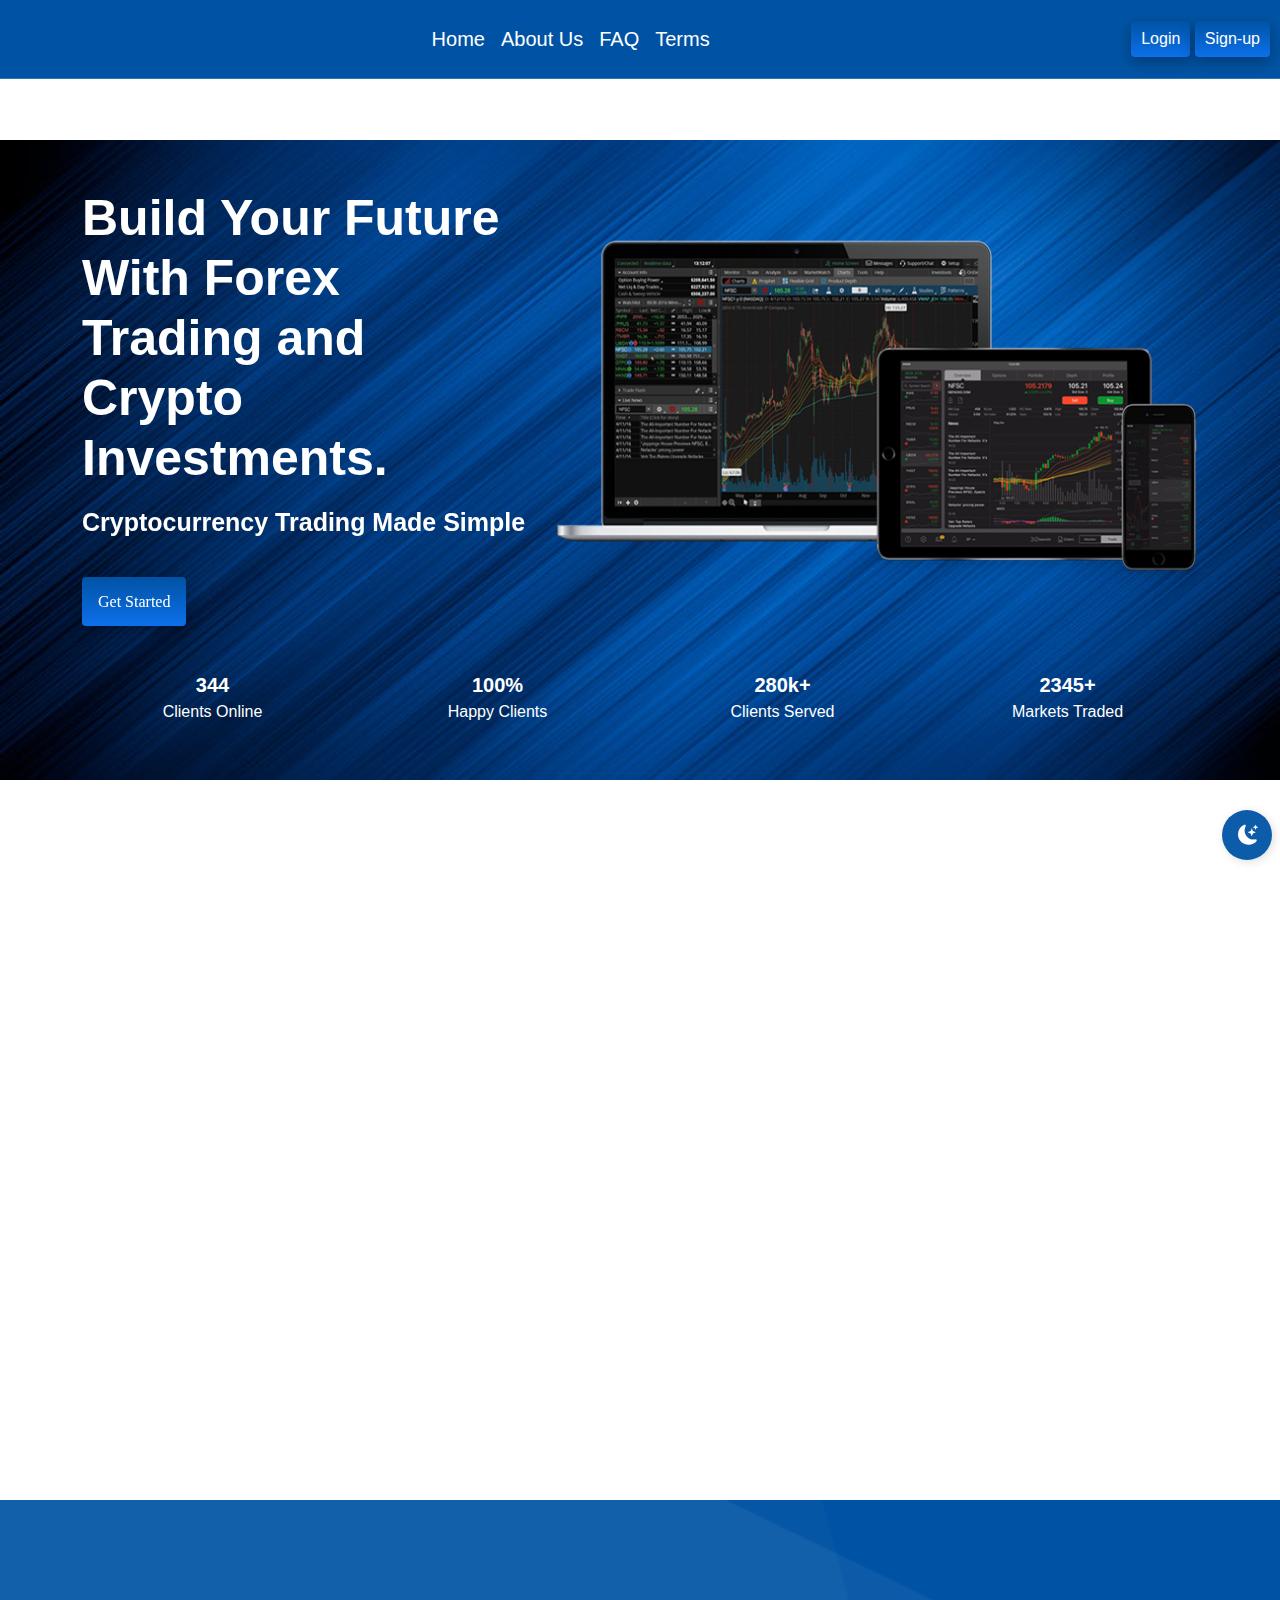
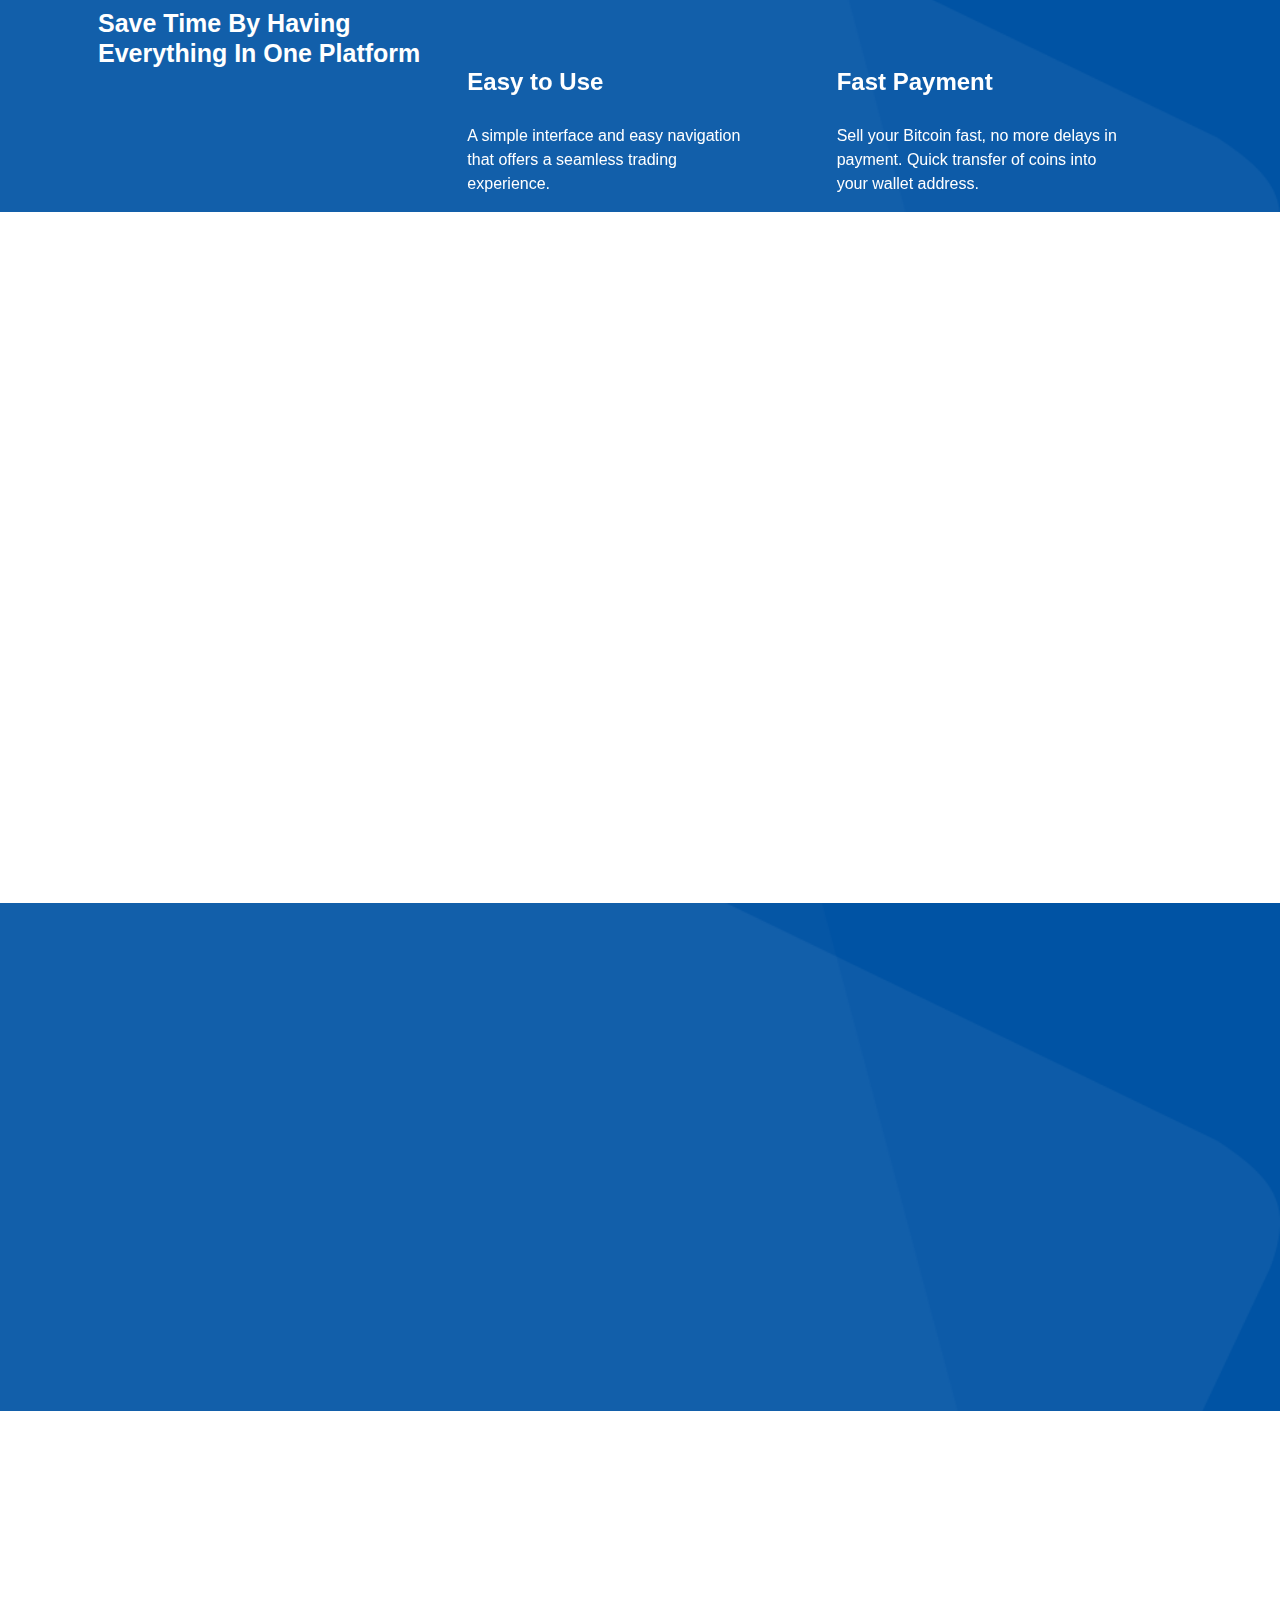
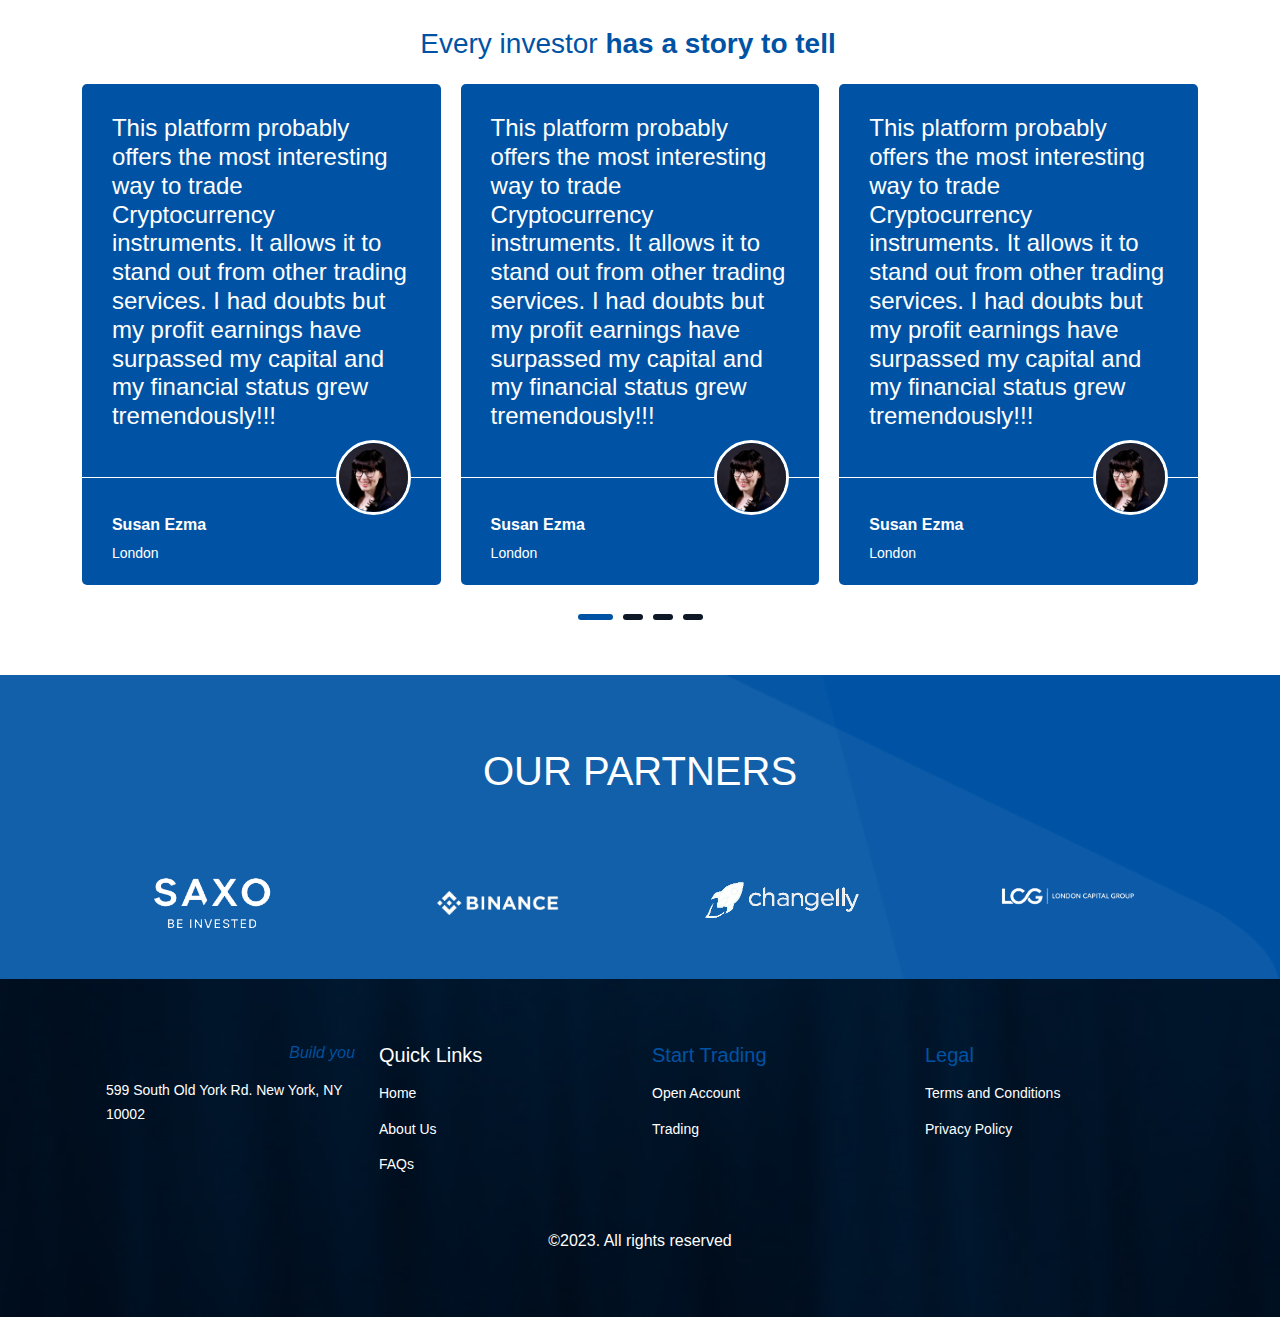
==== index.html @ 86064956 "first commit" ====
<!DOCTYPE html>
<html lang="en">
<head>
    <meta charset="UTF-8">
    <meta http-equiv="X-UA-Compatible" content="IE=edge">
    <meta name="viewport" content="width=device-width, initial-scale=1.0">
    <link rel="shortcut icon" href="./assets/img/logo-small.png" type="image/x-icon">
    <link rel="stylesheet" href="./assets/plugins/bootstrap5/css/bootstrap.min.css">
    <link rel="stylesheet" href="./assets/css/style.css">
    <link rel="stylesheet" href="./assets/css/responsiveness.css">
    <link rel="stylesheet" href="./assets/plugins/aos/aos.css">
    <link rel="stylesheet" href="./assets/plugins/bootstrap-icons/bootstrap-icons.css">
    <link rel="stylesheet" href="./assets/plugins/carousel/css/owl.carousel.min.css">
    <link rel="stylesheet" href="./assets/plugins/carousel/css/owl.theme.default.min.css">
    <title>Bix Vested Stocks</title>
</head>
<body> 
    <header>
        <nav class="navbar navbar-expand-lg navbag py-3 fixed-top border-bottom-light">
            <div class="container-fluid px-0">
              <a class="navbar-brand nav-logo d-none" href="index.php">
                  <picture class="d-none">
                      <source srcset="assets/img/logo-small-light.png" media="(max-width: 555px)">
                      <img src="assets/img/logo-big-light.png" alt="">
                  </picture>
                  <picture class="unsee">
                      <source srcset="assets/img/logo-small-dark.png" media="(max-width: 555px)">
                      <img src="assets/img/logo-big-dark.png" alt="">
                  </picture>
              </a>
              <button class="navbar-toggler custom-toggler collapsed" type="button" data-bs-toggle="collapse" data-bs-target="#navbarText" aria-controls="navbarText" aria-expanded="false" aria-label="Toggle navigation">
                <span class="navbar-toggler-icon"></span>
              </button>
              <div class="navbar-collapse collapse" id="navbarText">
                <ul class="navbar-nav me-auto mb-2 mb-lg-0 m-auto">
                  <li class="nav-item">
                    <a class="nav-link navlink" aria-current="page" href="./index.html">Home</a>
                  </li>
                  <li class="nav-item">
                    <a class="nav-link navlink" href="./Aboutus.html">About Us</a>
                  </li>
                  <li class="nav-item">
                    <a class="nav-link navlink" href="FAQ.html">FAQ</a>
                  </li>
                  <li class="nav-item">
                    <a class="nav-link navlink" href="terms.html">Terms</a>
                  </li>
                </ul>
                <div class="logs-area">
                    <a class="btn btn-primary general-btn" href="./login.html" role="button">Login</a>
                    <a class="btn btn-primary general-btn" href="./Register.html" role="button">Sign-up</a>
                </div>  
              </div>
            </div>
          </nav>
    </header>
        <div style="margin-top: 80px;"> 
            <div class="tradingview-widget-container _0tradeview" style="width: 100%; height: 60px;">
              <iframe scrolling="no" allowtransparency="true" frameborder="0" src="https://www.tradingview-widget.com/embed-widget/ticker-tape/?locale=en#%7B%22symbols%22%3A%5B%7B%22proName%22%3A%22FOREXCOM%3ASPXUSD%22%2C%22title%22%3A%22S%26P%20500%22%7D%2C%7B%22proName%22%3A%22FOREXCOM%3ANSXUSD%22%2C%22title%22%3A%22US%20100%22%7D%2C%7B%22proName%22%3A%22FX_IDC%3AEURUSD%22%2C%22title%22%3A%22EUR%2FUSD%22%7D%2C%7B%22proName%22%3A%22BITSTAMP%3ABTCUSD%22%2C%22title%22%3A%22Bitcoin%22%7D%2C%7B%22proName%22%3A%22BITSTAMP%3AETHUSD%22%2C%22title%22%3A%22Ethereum%22%7D%5D%2C%22showSymbolLogo%22%3Atrue%2C%22colorTheme%22%3A%22dark%22%2C%22isTransparent%22%3Atrue%2C%22displayMode%22%3A%22adaptive%22%2C%22width%22%3A%22100%25%22%2C%22height%22%3A44%2C%22utm_source%22%3A%22www.bixvestedtrade.com%22%2C%22utm_medium%22%3A%22widget%22%2C%22utm_campaign%22%3A%22ticker-tape%22%2C%22page-uri%22%3A%22www.bixvestedtrade.com%2F%22%7D" title="ticker tape TradingView widget" lang="en" style="user-select: none; box-sizing: border-box; display: block; height: 100%; width: 100%;"></iframe>
              
            <style>
          .tradingview-widget-copyright {
              font-size: 13px !important;
              line-height: 32px !important;
              text-align: center !important;
              vertical-align: middle !important;
              /* @mixin sf-pro-display-font; */
              font-family: -apple-system, BlinkMacSystemFont, 'Trebuchet MS', Roboto, Ubuntu, sans-serif !important;
              color: #B2B5BE !important;
          }
      
          .tradingview-widget-copyright .blue-text {
              color: #2962FF !important;
          }
      
          .tradingview-widget-copyright a {
              text-decoration: none !important;
              color: #B2B5BE !important;
          }
      
          .tradingview-widget-copyright a:visited {
              color: #B2B5BE !important;
          }
      
          .tradingview-widget-copyright a:hover .blue-text {
              color: #1E53E5 !important;
          }
      
          .tradingview-widget-copyright a:active .blue-text {
              color: #1848CC !important;
          }
      
          .tradingview-widget-copyright a:visited .blue-text {
              color: #2962FF !important;
          }
          </style></div>
          </div>
    <section class="section-1 py-5 px-3">
        <div class="container">
            <div class="row align-items-center">
                <div class="col-lg-5 col-md-6">
                    <div data-aos="fade-right" data-aos-duration="1500" class="section-text">
                        <h2><span>Build Your Future With Forex Trading and Crypto Investments.</span>
                        </h2>
                        <p class="text-white _0xa2 mt-3">Cryptocurrency Trading Made Simple</p>
                        <div class="mt-5">
                        <a class="general-btn p-3" href="#" role="button">Get Started</a>
                      </div>
                    </div>
                </div>
                <div class="col-lg-7 col-md-6">
                    <div data-aos="fade-up" data-aos-duration="1500">
                        <img class="img-fluid" src="./assets/img/section1.png" alt="">
                    </div>
                </div>
            </div>
        </div>
        <div class="container mt-5">
            <div class="row">
                <div class="col-md-3 col-sm-6 text-center p-2">
                    <span class="sec-1-secondary-title">344</span> <br>
                   <span class="sec-1-title-p">Clients Online</span>
               </div>
               <div class="col-md-3 col-sm-6 text-center  p-2">
                <span class="sec-1-secondary-title">100%</span> <br>
               <span class="sec-1-title-p">Happy Clients</span>
           </div>
           <div class="col-md-3 col-sm-6 text-center  p-2">
            <span class="sec-1-secondary-title">280k+</span> <br>
           <span class="sec-1-title-p">Clients Served</span>
       </div>
       <div class="col-md-3 col-sm-6 text-center  p-2">
        <span class="sec-1-secondary-title">2345+</span> <br>
       <span class="sec-1-title-p">Markets Traded</span>
   </div>
            </div>
        </div>
    </section>
    <section class="py-5">
        <div class="container">
            <div class="row">
                <div class="col-lg-6 section-2-left mt-5" style="text-align: justify;">
                    <div data-aos="fade-right" data-aos-duration="2000">
                        <h2>PLACE YOUR MONEY ON THE BEST INVESTMENTS</h2>
                        <p  class=".sec-2-1p">When you leave your money in the bank, it diminishes gradually with the current exchange rate. Let's help your money grow by putting it to work.</p>
                        <p class=".sec-2-2p">Gone are those days you need to be an expert with years of experience, have millions of Pounds or stay fully committed to begin making profits trading. Financial Trading and Investing are risky fields that require proven experience and expertise for players to mitigate the downsides. Our team of traders and investors ensure not only that your funds are at work, but are put in carefully planned investments and trades.</p>
                      </div>
                </div>
                <div class="col-lg-6">
                    <div data-aos="fade-up" data-aos-duration="2000">
                        <div class="text-center">
                        <img src="assets/img/section2.png" alt="" class="img-fluid mt-md-5" width="80%">
                    </div>
                  </div>
                </div>
            </div>
        </div>
    </section>

    <section class="py-5 sec-3">
        <div class="container">
            <div class="row px-3">
                <div class="col-lg-4 col-md-4 col-12">
                    <div class="sec-3-left-text mb-5">
                      <p class="">Save time by having everything in one platform</p>
                    </div>
                      <div data-aos="fade-up" data-aos-duration="1500">
                        <div class="row">
                          <div class="col-lg-12 col-12 mt-md-4 col-sm-12">
                            <a href="#" class="general-btn px-5 py-3">Get Started</a>
                          </div>
                        </div>
                  </div>
                  </div>
                <div class="col-lg-4 col-md-4 col-12">
                    <div class="test">
                        <div class="col-lg-4 col-12">
                            <div class="card border-0 main-card" style="width: 18rem;">
                            <div data-aos="fade-down" data-aos-duration="2000" class="aos-init aos-animate">
                              <img src="assets/img/imagex.png" class="card-img-top img-fluid" alt="...">
                            </div>
                              <div class="card-body mainCrd px-0">
                                <h5 class="card-title fnt py-3">Easy to Use</h5>
                                <p class="card-text text-white fnt">A simple interface and easy navigation that offers a seamless trading experience.</p>
                              </div>
                            </div>
                            <div class="card border-0 main-card-2 bg-transparent">
                              <img src="assets/img/imagex.png" class="card-img-top mt-4" alt="...">
                              <div class="card-body mainCrd px-0">
                                <h5 class="card-title fnt">Easy to Use</h5>
                                <p class="card-text main-card-text text-white fnt py-1">A simple interface and easy navigation that offers a seamless trading experience.</p>
                              </div>
                            </div>
                          </div>
                    </div>
                </div>
                <div class="col-lg-4 col-md-4 col-12">
                    <div class="test">
                        <div class="col-lg-4 col-12">
                            <div class="card border-0 main-card" style="width: 18rem;">
                            <div data-aos="fade-down" data-aos-duration="2000" class="aos-init aos-animate">
                              <img src="assets/img/imagex.png" class="card-img-top img-fluid" alt="...">
                            </div>
                              <div class="card-body mainCrd px-0">
                                <h5 class="card-title fnt py-3">Fast Payment</h5>
                                <p class="card-text text-white fnt">Sell your Bitcoin fast, no more delays in payment. Quick transfer of coins into your wallet address.</p>
                              </div>
                            </div>
                            <div class="card border-0 main-card-2 bg-transparent">
                              <img src="assets/img/imagex.png" class="card-img-top mt-4" alt="...">
                              <div class="card-body mainCrd px-0">
                                <h5 class="card-title fnt">Fast Payment</h5>
                                <p class="card-text main-card-text text-white fnt py-1">Sell your Bitcoin fast, no more delays in payment. Quick transfer of coins into your wallet address.</p>
                              </div>
                            </div>
                          </div>
                    </div>
                </div>
            </div>
        </div>
      </section>
      <section class="py-5 sec-4">
        <div class="container py-5">
          <div class="row px-4 align-items-center">
            <div class="col-lg-5 col-md-5">
              <div>
                <div data-aos="zoom-in" data-aos-duration="700">
                  <p class="sec-4-left-text py-4">Easy Steps to Get Started</p>
                  <a href="#" class="general-btn px-5 py-3">Get Started</a>
                </div>
              </div>
            </div>
            <div class="col-lg-7 col-md-7">
              <div class="row">
                <div class="col-lg-6 col-md-6 mt-5" style="position: relative;" data-aos="zoom-in" data-aos-duration="700">
                  <div class="sec4R pt-2">1</div>
                  <div class="sec4R1 px-4 py-5">
                    <h4 class="sec4R2">Sign Up</h4>
                    <p class="sec4R3">Of course, we want to get to know you. Create an account to begin your seamless crypto experience.</p>
                  </div>
                </div>
                <div class="col-lg-6 col-md-6 mt-3 mt-lg-5" style="position: relative;" data-aos="zoom-in" data-aos-duration="700">
                  <div class="sec4R pt-2">2</div>
                  <div class="sec4R1 px-4 py-5">
                    <h4 class="sec4R2">Verify yourself</h4>
                    <p class="sec4R3">Security is at the heart of our platform hence; it is important to present documents to verify your identity.</p>
                  </div>
                </div>
                <div class="col-lg-6 col-md-6 mt-3" style="position: relative;" data-aos="zoom-in" data-aos-duration="700">
                  <div class="sec4R pt-2">3</div>
                  <div class="sec4R1 px-4 py-5">
                    <h4 class="sec4R2">Fund your Account</h4>
                    <p class="sec4R3"> Choose from a wide range of funding options, all of which fund your wallet seamlessly.</p>
                  </div>
                </div>
                <div class="col-lg-6 col-md-6 mt-3" style="position: relative;" data-aos="zoom-in" data-aos-duration="700">
                  <div class="sec4R pt-2">4</div>
                  <div class="sec4R1 px-4 py-5">
                    <h4 class="sec4R2">Make your first trade</h4>
                    <p class="sec4R3">Exchange your crypto asset whenever and however you want.</p>
                  </div>
                </div>
              </div>
            </div>
          </div>
        </div>
      </section>

      <section class="sec-5 py-5">
        <div class="container">
            <div class="row px-3">
                <div class="col-lg-5 col-md-5">
                    <div width="2px">
                      <div class="text-center">
                      </div>
                    </div>
                    <div data-aos="fade-right" data-aos-duration="2000" class="aos-init aos-animate">
                    <h3 class="mt-5 mb-4 basic-text">Few reasons why you should choose us</h3>
                    <p class="fontS" style="text-align: justify;">We go to great lengths to bring investors the pertinent information they need in a simple, easy to digest and understandable system with World class investment solutions designed around your needs, so you are free to focus on what matters most to your organization and also source the best investment ideas to help deliver real value, manage risk and gain new sources of return to help you transform and grow your business.</p>
                  </div>
                </div>
   
                <div class="col-lg-7 col-md-7 mt-4" style="overflow-x: hidden;">
                  <div data-aos="fade-left" data-aos-duration="2000" class="aos-init aos-animate">
                    <div class="row mt-5">
                        <div class="col-lg-6 col-6">
                          <div class="text-center"><p class="bi-clock-fill sec4icon"></p> </div>
                            <h6 class="mt-2 text-center fontS"> Real time Reports </h6>
                            <div class="">
                                <hr class="lineD" style="margin-left:40%; color:#2D1582 !important; ">
                            </div>
                        </div>
                        <div class="col-lg-6 col-6">
                          <div class="text-center"><p class="bi-briefcase-fill sec4icon"></p></div>
                            <h6 class="mt-2 text-center fontS">Self Managed Portfolio</h6>
                            <div class="">
                                <hr class="lineB" style="margin-left:40%;">
                            </div>
                        </div>
                    </div>
                    <div class="row mt-4">
                        <div class="col-lg-6 col-6">
                          <div class="text-center"><p class="bi-gift-fill sec4icon"></p></div>
                            <h6 class="mt-3 text-center fontS">Buy plans with coupon</h6>
                            <div class="">
                                <hr class="lineC" style="margin-left:40%;">
                            </div>
                        </div>
                        <div class="col-lg-6 col-6">
                          <div class="text-center"><p class="bi-graph-up-arrow sec4icon"></p>
                          </div>  
                            <h6 class="mt-3 text-center fontS">Investment bonuses</h6>
                            <div class="">
                                <hr class="lineD" style="margin-left:40%;">
                            </div>
                        </div>
                    </div>
                    <div class="row mt-4">
                      <div class="col-lg-6 col-6">
                        <div class="text-center">
                          <p class="bi-android2 sec4icon"></p>
                        </div>
                          <h6 class="mt-3 text-center fontS">AI upgraded security </h6>
                          <div class="">
                              <hr class="lineE" style="margin-left:40%;">
                          </div>
                      </div>
                      <div class="col-lg-6 col-6">
                        <div class="text-center">
                          <i class="bi-telephone-inbound-fill sec4icon"></i>
                        </div>
                          
                          <h6 class="mt-3 text-center fontS">24/7 customer support</h6>
                          <div class="">
                              <hr class="lineF" style="margin-left:40%;">
                          </div>
                      </div>
                  </div>
                </div>
              </div>
            </div>
        </div>
       
    </section>
    <section class="sec-6 py-5">
        <div class="container">
            <div class="row text-center">
                <div class="col-lg-12 py-5 fontS">
                    <h1>TESTIMONIALS</h1>
                </div>
                <div class="row justify-content-center px-3">
                    <div class="text-center">
                        <div class="section-header _0testi">
                            <h3 class="section-title py-3"><span class="font-weight-normal">Every investor</span> <b>has a story to tell</b></h3>
                        </div>
                    </div>
                </div>
            </div>
            <div class="row text-center">
                <div class="col-lg-12">
                    <div class="owl-carousel owl-theme">
                        <div class="item text-start">
                            <h4>
                                <div class="testimonial-card">
                            <div class="testimonial-card__content">
                                <p>This platform probably offers the most interesting way to trade Cryptocurrency instruments. It allows it to stand out from other trading services. I had doubts but my profit earnings have surpassed my capital and my financial status grew tremendously!!!</p>
                            </div>
                            <div class="testimonial-card__client">
                                <div class="thumb">
                                    <img src="assets/img/coolpic2.jpg" alt="image">
                                </div>
                                <div class="content">
                                    <h6 class="name">Susan Ezma</h6>
                                    <span class="designation">London</span>
                                </div>
                            </div>
                                </div>  
                            </h4>
                        </div>
                        <div class="item text-start">
                            <h4>
                                <div class="testimonial-card">
                            <div class="testimonial-card__content">
                                <p>This platform probably offers the most interesting way to trade Cryptocurrency instruments. It allows it to stand out from other trading services. I had doubts but my profit earnings have surpassed my capital and my financial status grew tremendously!!!</p>
                            </div>
                            <div class="testimonial-card__client">
                                <div class="thumb">
                                    <img src="assets/img/coolpic2.jpg" alt="image">
                                </div>
                                <div class="content">
                                    <h6 class="name">Susan Ezma</h6>
                                    <span class="designation">London</span>
                                </div>
                            </div>
                                </div>  
                            </h4>
                        </div>
                        <div class="item text-start">
                            <h4>
                                <div class="testimonial-card">
                            <div class="testimonial-card__content">
                                <p>This platform probably offers the most interesting way to trade Cryptocurrency instruments. It allows it to stand out from other trading services. I had doubts but my profit earnings have surpassed my capital and my financial status grew tremendously!!!</p>
                            </div>
                            <div class="testimonial-card__client">
                                <div class="thumb">
                                    <img src="assets/img/coolpic2.jpg" alt="image">
                                </div>
                                <div class="content">
                                    <h6 class="name">Susan Ezma</h6>
                                    <span class="designation">London</span>
                                </div>
                            </div>
                                </div>  
                            </h4>
                        </div>
                        <div class="item text-start">
                            <h4>
                                <div class="testimonial-card">
                            <div class="testimonial-card__content">
                                <p>This platform probably offers the most interesting way to trade Cryptocurrency instruments. It allows it to stand out from other trading services. I had doubts but my profit earnings have surpassed my capital and my financial status grew tremendously!!!</p>
                            </div>
                            <div class="testimonial-card__client">
                                <div class="thumb">
                                    <img src="assets/img/coolpic2.jpg" alt="image">
                                </div>
                                <div class="content">
                                    <h6 class="name">Susan Ezma</h6>
                                    <span class="designation">London</span>
                                </div>
                            </div>
                                </div>  
                            </h4>
                        </div>
                        <div class="item text-start">
                            <h4>
                                <div class="testimonial-card">
                            <div class="testimonial-card__content">
                                <p>This platform probably offers the most interesting way to trade Cryptocurrency instruments. It allows it to stand out from other trading services. I had doubts but my profit earnings have surpassed my capital and my financial status grew tremendously!!!</p>
                            </div>
                            <div class="testimonial-card__client">
                                <div class="thumb">
                                    <img src="assets/img/coolpic2.jpg" alt="image">
                                </div>
                                <div class="content">
                                    <h6 class="name">Susan Ezma</h6>
                                    <span class="designation">London</span>
                                </div>
                            </div>
                                </div>  
                            </h4>
                        </div>
                        <div class="item text-start">
                            <h4>
                                <div class="testimonial-card">
                            <div class="testimonial-card__content">
                                <p>This platform probably offers the most interesting way to trade Cryptocurrency instruments. It allows it to stand out from other trading services. I had doubts but my profit earnings have surpassed my capital and my financial status grew tremendously!!!</p>
                            </div>
                            <div class="testimonial-card__client">
                                <div class="thumb">
                                    <img src="assets/img/coolpic2.jpg" alt="image">
                                </div>
                                <div class="content">
                                    <h6 class="name">Susan Ezma</h6>
                                    <span class="designation">London</span>
                                </div>
                            </div>
                                </div>  
                            </h4>
                        </div>
                        <div class="item text-start">
                            <h4>
                                <div class="testimonial-card">
                            <div class="testimonial-card__content">
                                <p>This platform probably offers the most interesting way to trade Cryptocurrency instruments. It allows it to stand out from other trading services. I had doubts but my profit earnings have surpassed my capital and my financial status grew tremendously!!!</p>
                            </div>
                            <div class="testimonial-card__client">
                                <div class="thumb">
                                    <img src="assets/img/coolpic2.jpg" alt="image">
                                </div>
                                <div class="content">
                                    <h6 class="name">Susan Ezma</h6>
                                    <span class="designation">London</span>
                                </div>
                            </div>
                                </div>  
                            </h4>
                        </div>
                        <div class="item text-start">
                            <h4>
                                <div class="testimonial-card">
                            <div class="testimonial-card__content">
                                <p>This platform probably offers the most interesting way to trade Cryptocurrency instruments. It allows it to stand out from other trading services. I had doubts but my profit earnings have surpassed my capital and my financial status grew tremendously!!!</p>
                            </div>
                            <div class="testimonial-card__client">
                                <div class="thumb">
                                    <img src="assets/img/coolpic2.jpg" alt="image">
                                </div>
                                <div class="content">
                                    <h6 class="name">Susan Ezma</h6>
                                    <span class="designation">London</span>
                                </div>
                            </div>
                                </div>  
                            </h4>
                        </div>
                        <div class="item text-start">
                            <h4>
                                <div class="testimonial-card">
                            <div class="testimonial-card__content">
                                <p>This platform probably offers the most interesting way to trade Cryptocurrency instruments. It allows it to stand out from other trading services. I had doubts but my profit earnings have surpassed my capital and my financial status grew tremendously!!!</p>
                            </div>
                            <div class="testimonial-card__client">
                                <div class="thumb">
                                    <img src="assets/img/coolpic2.jpg" alt="image">
                                </div>
                                <div class="content">
                                    <h6 class="name">Susan Ezma</h6>
                                    <span class="designation">London</span>
                                </div>
                            </div>
                                </div>  
                            </h4>
                        </div>
                        <div class="item text-start">
                            <h4>
                                <div class="testimonial-card">
                            <div class="testimonial-card__content">
                                <p>This platform probably offers the most interesting way to trade Cryptocurrency instruments. It allows it to stand out from other trading services. I had doubts but my profit earnings have surpassed my capital and my financial status grew tremendously!!!</p>
                            </div>
                            <div class="testimonial-card__client">
                                <div class="thumb">
                                    <img src="assets/img/coolpic2.jpg" alt="image">
                                </div>
                                <div class="content">
                                    <h6 class="name">Susan Ezma</h6>
                                    <span class="designation">London</span>
                                </div>
                            </div>
                                </div>  
                            </h4>
                        </div>
                        <div class="item text-start">
                            <h4>
                                <div class="testimonial-card">
                            <div class="testimonial-card__content">
                                <p>This platform probably offers the most interesting way to trade Cryptocurrency instruments. It allows it to stand out from other trading services. I had doubts but my profit earnings have surpassed my capital and my financial status grew tremendously!!!</p>
                            </div>
                            <div class="testimonial-card__client">
                                <div class="thumb">
                                    <img src="assets/img/coolpic2.jpg" alt="image">
                                </div>
                                <div class="content">
                                    <h6 class="name">Susan Ezma</h6>
                                    <span class="designation">London</span>
                                </div>
                            </div>
                                </div>  
                            </h4>
                        </div>
                        <div class="item text-start">
                            <h4>
                                <div class="testimonial-card">
                            <div class="testimonial-card__content">
                                <p>This platform probably offers the most interesting way to trade Cryptocurrency instruments. It allows it to stand out from other trading services. I had doubts but my profit earnings have surpassed my capital and my financial status grew tremendously!!!</p>
                            </div>
                            <div class="testimonial-card__client">
                                <div class="thumb">
                                    <img src="assets/img/coolpic2.jpg" alt="image">
                                </div>
                                <div class="content">
                                    <h6 class="name">Susan Ezma</h6>
                                    <span class="designation">London</span>
                                </div>
                            </div>
                                </div>  
                            </h4>
                        </div>
                        
                    </div>
                </div>
            </div>
        </div>
    </section>
    <section class="py-4 sec-7">
        <div class="container">
          <div class="row">
            <div class="col-lg-12 text-center">
            <h1 class="text-center py-5 text-white" style="font-family: -apple-system, BlinkMacSystemFont, 'Segoe UI', Roboto, Oxygen, Ubuntu, Cantarell, 'Open Sans', 'Helvetica Neue', sans-serif;">OUR PARTNERS</h1>
            </div>
          </div>
          <div class="row">
            <div class="col-sm-6 col-md-3 col-lg-3">
              <div class="text-center">
                <img src="./assets/img/big1.png" width="60%" alt="">
              </div>
            </div>
            <div class="col-sm-6 col-md-3 col-lg-3">
            <div class="text-center">
                <img src="./assets/img/big2.png" width="60%" alt="">
              </div>
            </div>
            <div class="col-sm-6 col-md-3 col-lg-3">
            <div class="text-center">
                <img src="./assets/img/big3.png" width="60%" alt="">
              </div>
            </div>
            <div class="col-sm-6 col-md-3 col-lg-3">
            <div class="text-center mt-4">
                <img src="./assets/img/big4.png" width="60%" alt="">
              </div>
            </div>
          </div>
        </div>
      </section>
      <footer class="py-5 footer-sec" style="background-image: url('assets/img/bg3.jpg');background-repeat:no-repeat;background-size:100% 100%;">
        <div class="container">
            <div class="row px-4">
                <div class="col-lg-3">
                    <div>
                        <marquee behavior="" direction=""><h6 class="mt-3"> <i> Build your future with us today....</i></h6></marquee>
                        <p><span class="basic-text"><i class="fas fa-location-arrow"></i></span><span class="mt-4 footer-text">599 South Old York Rd. New York, NY 10002</span></p>
                    </div>
                </div>
                <div class="col-lg-3 pl-lg-5 col-6">
                    <div class="ml-lg-5 mt-3">
                    <h5 class="foot-title">Quick Links</h5>
                    <h6 class="mt-3"><a href="index.php" class="footer-text">Home</a></h6>
                    <h6 class="mt-3"><a href="aboutus.html" class=" footer-text">About Us</a></h6>
                    <h6 class="mt-3"><a href="FAQ.html" class="footer-text">FAQs</a></h6>
                </div>
                
                </div>
                <div class="col-lg-3 pl-lg-5 col-6">
                    <div class="ml-lg-5 mt-3">
                        <h5 class="_foothead">Start Trading</h5>
                        <h6 class="mt-3 "><a href="register.php" class="footer-text">Open Account</a></h6>
                        <h6 class="mt-3 "><a href="login.php" class="footer-text">Trading</a></h6>
                    </div>
                </div>
                <div class="col-lg-3 pl-lg-5 col-12">
                    <div class="ml-lg-5 mt-3">
                        <h5 class="_foothead">Legal</h5>
                        <h6 class="mt-3 "><a href="terms.html" class="footer-text">Terms and Conditions</a></h6>
                        <h6 class="mt-3 "><a href="terms.html#qopp" class="footer-text">Privacy Policy</a></h6>
                    </div>
                </div>
            </div>
            <div class="row">
                <div class="col-lg-12">
                    <p class="text-center mt-5 text-white fnt">©2023. All rights reserved</p>
                </div>
            </div>
        </div>
    </footer>
      <div class="darkmode-btn">
        <button id="dark-mode-toggle" class="button" onclick="toggleDarkMode()">
            <span class="bell">
                <span class="bi-moon-stars-fill path"></span>
            </span>
         </button>
      </div>
<script src="./assets/plugins/carousel/js/jquery.2.3.1.min.js"></script>
<script src="./assets/js/index.js"></script>
<script src="./assets/plugins/bootstrap5/js/bootstrap.bundle.min.js"></script>
<script src="./assets/plugins/aos/aos.js"></script>
<script src="./assets/plugins/carousel/js/app.js"></script>
<script src="./assets/plugins/carousel/js/owl.carousel.min.js"></script>
<script>
    AOS.init();
</script>
</body>
</html>
---- assets/css/style.css ----
:root{
    --m-blue: #0053a4;
    --white:#fff;
    --dark-mode:#0e1725;
    --font-family:'Times New Roman', Times, serif;
  --fnt: -apple-system, BlinkMacSystemFont, 'Segoe UI', Roboto, Oxygen, Ubuntu, Cantarell, 'Open Sans', 'Helvetica Neue', sans-serif !important;
    --testicon: #0E1725;
}
body{
    font-family: var(--fnt) !important;
    color: var(--m-blue);
}
body.dark-mode {
    background-color: var(--dark-mode);
    color: #fff;
  }
.darkmode-btn{
        position: fixed;
        right: 8px;
        top: 90%;
        z-index: 3;
        color: var(--white);
}
.button {
    width: 50px;
    height: 50px;
    position: relative;
    display: flex;
    align-items: center;
    justify-content: center;
    background-color: rgb(13,92,169);
    color: var(--white);
    border-radius: 50%;
    cursor: pointer;
    transition-duration: .3s;
    box-shadow: 2px 2px 10px rgba(0, 0, 0, 0.13);
    border: none;
    font-size: 20px;
  }
  
  .bell {
    width: 18px;
  }
  
  .bell .path {
    fill: white;
  }
  
  .button:hover {
    background-color: var(--white);
    color: rgb(13,92,169);
  }
  
  .button:hover .bell {
    animation: bellRing 0.9s both;
  }
  
  /* bell ringing animation keyframes*/
  @keyframes bellRing {
    0%,
    100% {
      transform-origin: top;
    }
  
    15% {
      transform: rotateZ(10deg);
    }
  
    30% {
      transform: rotateZ(-10deg);
    }
  
    45% {
      transform: rotateZ(5deg);
    }
  
    60% {
      transform: rotateZ(-5deg);
    }
  
    75% {
      transform: rotateZ(2deg);
    }
  }
  
  .button:active {
    transform: scale(0.8);
  }
/* navbar start */
.dark-mode .navbar{
background-color: var(--dark-mode   );
}
.navbar{
    background-color: var(--m-blue);
    font-family: var(--fnt);
    padding: 18px 10px;
}
.border-bottom-light {
    border-bottom: 1px solid rgba(255, 255, 255, 0.183);
}
.nav-item .nav-link{
    color: var(--white) !important;
    font-size: 20px;
}
.general-btn{
    background-image: linear-gradient(rgb(0,83,164), #0d70ea);
    border: 0;
    border-radius: 4px;
    box-shadow: rgba(0, 0, 0, .3) 0 5px 15px;
    box-sizing: border-box;
    color: var(--white);
    cursor: pointer;
    padding: 6px 10px;
    text-align: center;
    user-select: none;
    -webkit-user-select: none;
    touch-action: manipulation;
    text-decoration: none;
    font-family: var(--font-family) ;

}
.general-btn:hover{
    background-image: linear-gradient(rgb(0,83,164), #629ee8);
    border: 0;
    border-radius: 4px;
    box-shadow: rgba(0, 0, 0, .3) 0 5px 15px;
    box-sizing: border-box;
    color: var(--white);
    cursor: pointer;
    padding: 6px 10px;
    text-align: center;
    user-select: none;
    -webkit-user-select: none;
    touch-action: manipulation;
    text-decoration: none;
}
.logs-area a{
  font-family: var(--fnt) !important;
}
.basic-text{
    font-family: -apple-system, BlinkMacSystemFont, 'Segoe UI', Roboto, Oxygen, Ubuntu, Cantarell, 'Open Sans', 'Helvetica Neue', sans-serif;
    font-weight: 700;
    color: white;
}
/* section 1 */
.section-1{
    background-image: url(../img/bg2.jpg);
    background-size: 100% 100%;
    background-repeat: no-repeat;
    align-items: center;
}
.section-1 .section-text h2 span{
    font-weight: 900;
    color: var(--white);
    font-size: 50px;
}
.section-1 .section-text p{
    font-size: 25px;
    font-weight: 700;
}
.sec-1-secondary-title{
    color: var(--white);
    font-size: 20px;
    font-weight: 700;
}
.sec-1-title-p{
    color: var(--white) !important;
    font-size: 18 px;
}
/* section 2 */
.section-2-left{
    font-family: var(--fnt);
}
.section-2-left h2{
    font-weight: 600;
    text-transform: uppercase;
}
.section-2-left p{
    font-size: 1.1em;
    line-height: 1.68;
}
/* section 3*/
.sec-3{
    background-image: url(../img/header-overlay.png) !important;
    background-size: 100% !important;
    margin: 100px 0px 0px 0px;
    position: relative !important;
    background: rgb(0,83,164)
}
.sec-3-left-text{
    margin-top: 60px;
    font-weight: 900;
    font-size: 25px !important;
    line-height: 30px;
    color: var(--white);
    text-transform: capitalize;
}
.card-title{
    font-weight: 800;
    font-size: 24px;
    line-height: 36px;
    color: var(--white);
}
.card-body::before {
    content: "";
    font-weight: 600;
    margin-right: 5px;
}
.main-card {
    position: absolute;
    bottom: 0%;
    background-color: transparent !important;
}
.main-card-text{
    font-family: var(--fnt);
    font-size: 16px;
}
/* section 4 */
.sec-4{
    background-image: url('../img/header-overlay.png');
    background-repeat:no-repeat;
    background-size: 100% !important;
}
.sec-4-left-text{
    font-size: 30px;
    font-weight: 900;
    font-family: var(--fnt);
}
.sec4R {
    font-weight: 600;
    font-size: 20px;
    letter-spacing: -0.5px;
    color: rgb(0,83,164);
    width: 46px;
    height: 46px;
    left: -5px;
    top: -15px;
    background: var(--white);
    text-align: center;
    border-radius: 50px;
    position: absolute;
}
.sec4R1 {
    background: rgb(0,83,164);
    border-radius: 10px;
}
.sec4R2 {
    font-weight: 800;
    font-size: 16px;
    line-height: 24px;
    color: var(--white);
    font-family: var(--fnt);
}
.sec4R3 {
    font-weight: 400;
    font-size: 14px;
    line-height: 21px;
    display: flex;
    align-items: center;
    letter-spacing: 0.5px;
    color: var(--white);
}
/* section 5 */
.sec-5{
    background-image: url('../img/header-overlay.png');
    background-size: 100%;
    background-color: rgb(0,83,164);
}
.fontS {
    font-family: var(--fnt);
    color: var(--white);
}
.sec4icon{
    color: var(--white);
    font-size: 18px;
}
.lineD {
    border-top: solid red;
    width: 40px;
    margin-left: 13px;
}
.lineB {
    border-top: solid green;
    width: 40px;
    margin-left: 13px;
}
.lineC {
    border-top: solid yellow;
    width: 40px;
    margin-left: 13px;
}
.lineE {
    border-top: solid violet;
    width: 40px;
    margin-left: 13px;
}
.lineF {
    border-top: solid blue;
    width: 40px;
    margin-left: 13px;
}
/* section 6 */
.sec-6{
    background-image: url('../img/header-overlay.png');
    background-size: 100%;
}

.testimonial-card {
    background-color: rgb(0,83,164);
    color: white;
    border-radius: 5px;
    -webkit-border-radius: 5px;
    -moz-border-radius: 5px;
    -ms-border-radius: 5px;
    -o-border-radius: 5px;
}
  
  .testimonial-card__content {
    padding: 30px 30px 30px 30px;
    border-bottom: 1px solid white;
    align-items: start;
    display: flex;
  }
  
  .testimonial-card__client {
    padding: 0 30px 20px 30px;
    margin-top: -38px;
  }
  
  .testimonial-card__client .thumb {
    width: 75px;
    height: 75px;
    overflow: hidden;
    border: 3px solid white;
    border-radius: 50%;
    -webkit-border-radius: 50%;
    -moz-border-radius: 50%;
    -ms-border-radius: 50%;
    -o-border-radius: 50%;
    margin-left: auto;
  }
  
  .testimonial-card__client .thumb img {
    width: inherit;
    height: inherit;
    object-fit: cover;
    -o-object-fit: cover;
    object-position: center;
    -o-object-position: center;
  }
  
  .testimonial-card__client .content h6{
    font-family: "Josefin Sans", sans-serif;
    color: #ffffff;
    font-weight: 600;
    margin: 0;
    line-height: 1.3
  }
  .testimonial-card__client .content{
    margin-right: 60%;
  }
  .testimonial-card__client .name {
    font-size: 16px;
  }
  
  .testimonial-card__client .designation {
    font-size: 14px;
  }
  .dark-mode .owl-theme .owl-dots .owl-dot span{
    background-color: var(--white) !important;
  }
  .dark-mode .owl-theme .owl-dots .owl-dot.active span,
  .owl-theme .owl-dots .owl-dot:hover span {
    background-color: var(--m-blue) !important;
  }
  /* section 7 */
  .sec-7{
    background-color: rgb(0,83,164);
    background-image: url(../img/header-overlay.png);
    background-size: 100% !important;
  }
  /* footer */
  .footer-sec{
    background-image: url('../img/bg3.jpg');
    background-repeat:no-repeat;
    background-size:100%;
  }
  .foot-title {
    font-family: var(--fnt);
    color: white;
}
.footer-text {
    font-family: -apple-system, BlinkMacSystemFont, 'Segoe UI', Roboto, Oxygen, Ubuntu, Cantarell, 'Open Sans', 'Helvetica Neue', sans-serif;
    text-decoration: none;
    color: white;
    font-weight: 100 !important;
    font-size: 14px;
}
---- assets/css/responsiveness.css ----
@media only screen and (max-width: 768px){
.main-card {
    display: none;
}
.main-card-2{
    display: block;
}
}
@media only screen and (min-width: 769px){
.main-card {
    display: none;
}
.main-card-2{
    margin-top: 30px;
}
}
@media only screen and (min-width: 992px){
.main-card {
    display: block;
}
.main-card-2{
    display: none;
}
}
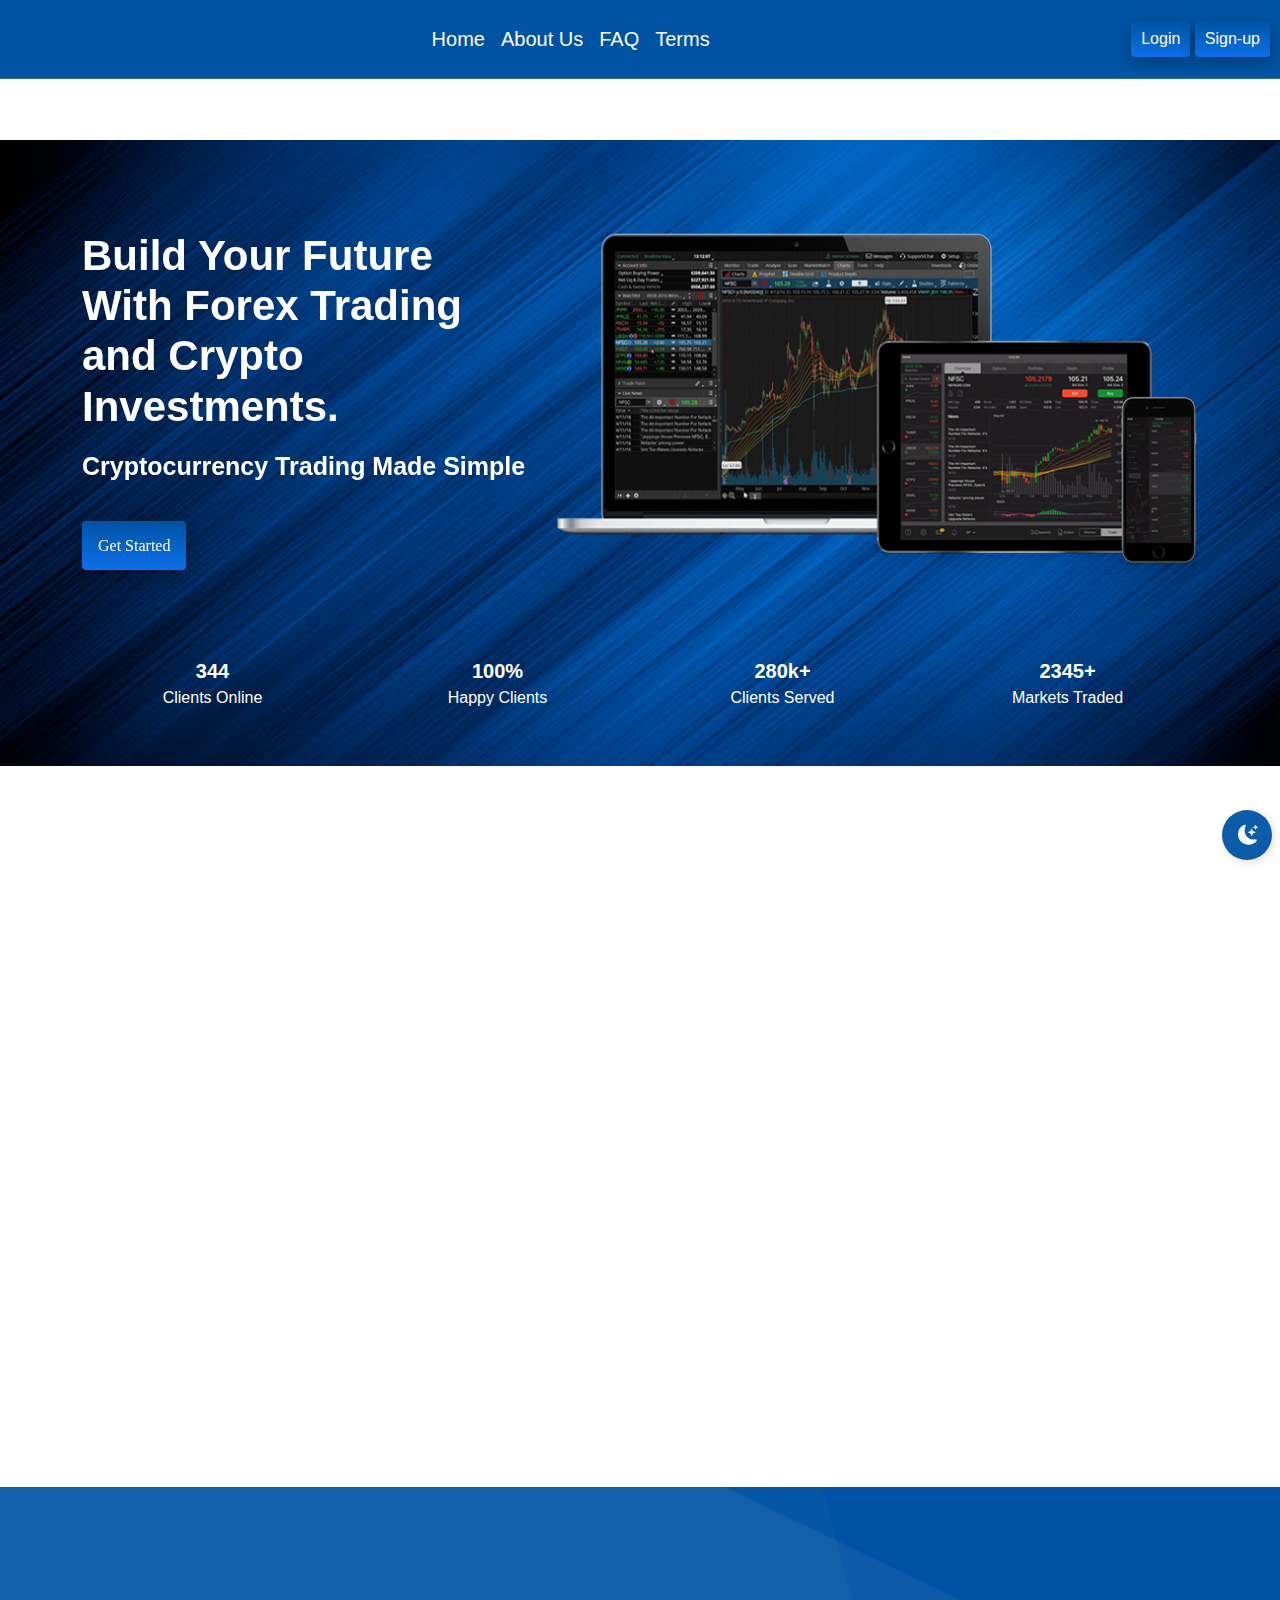
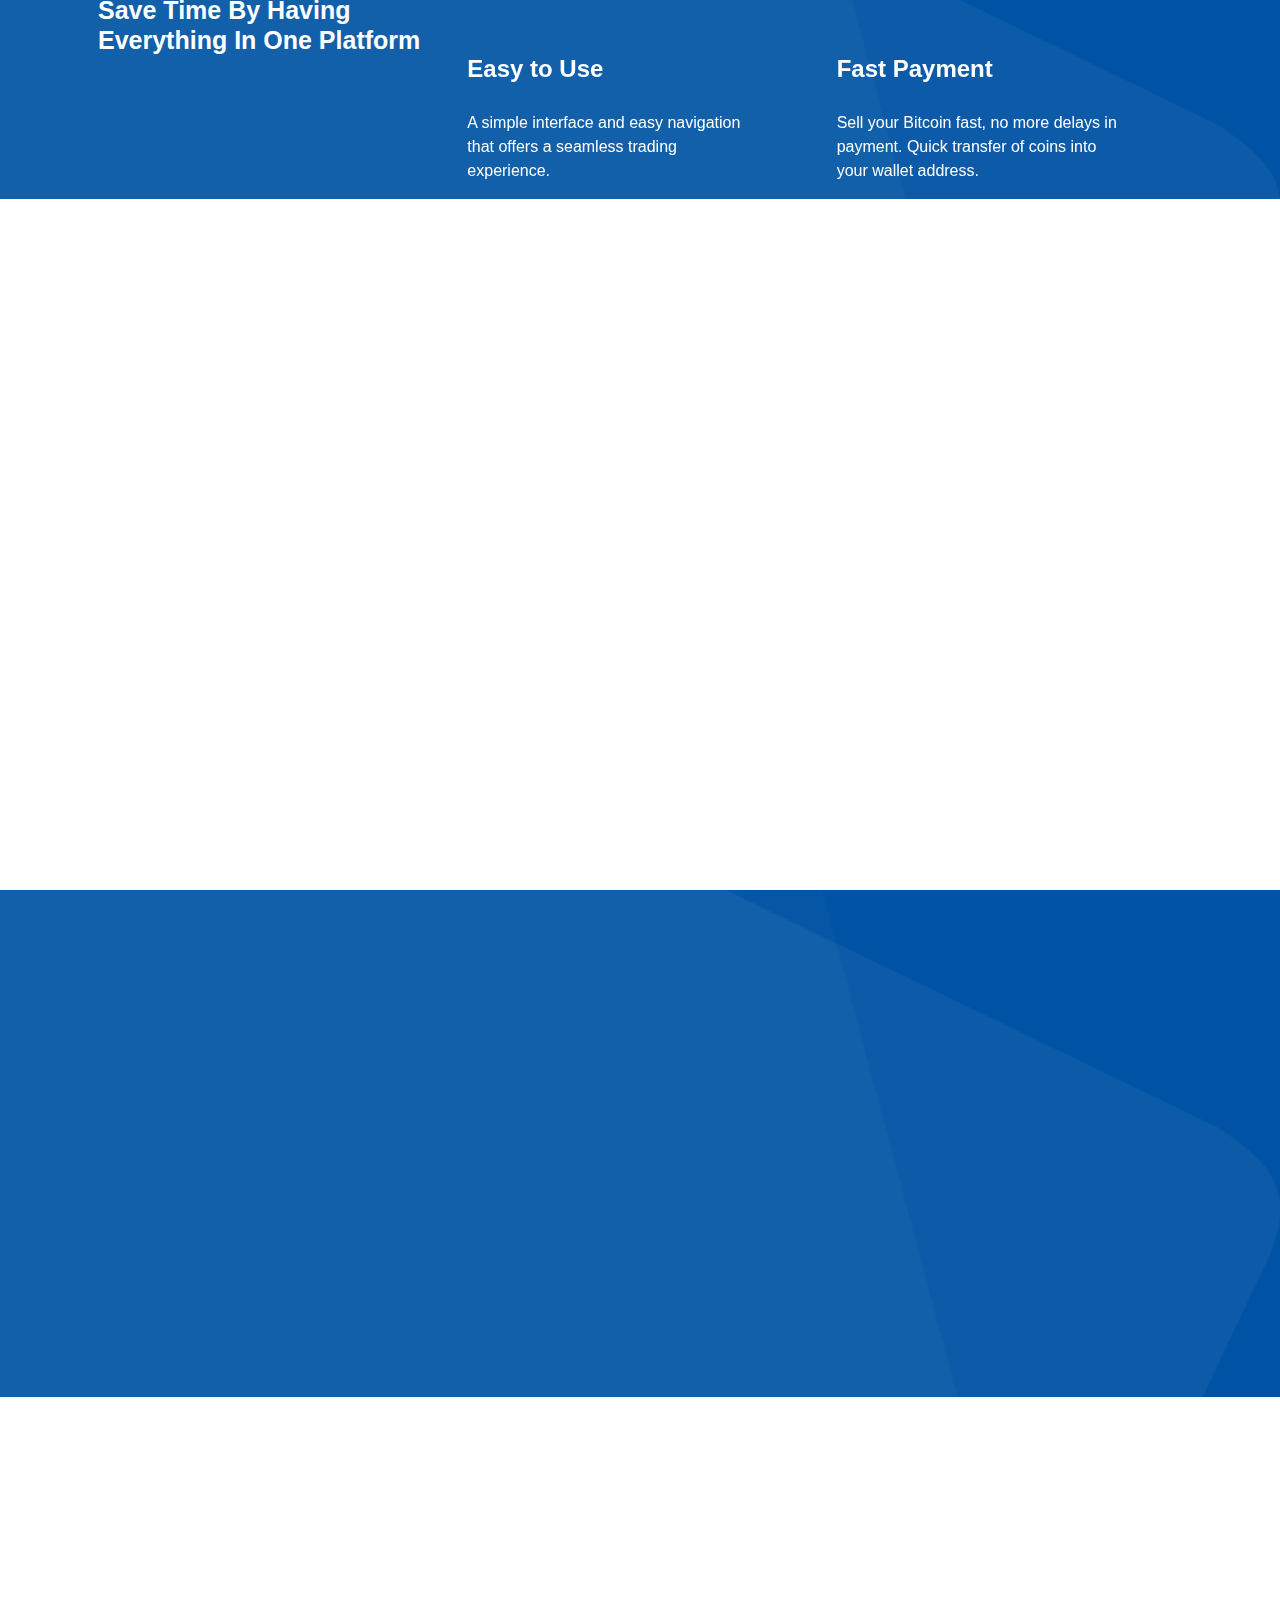
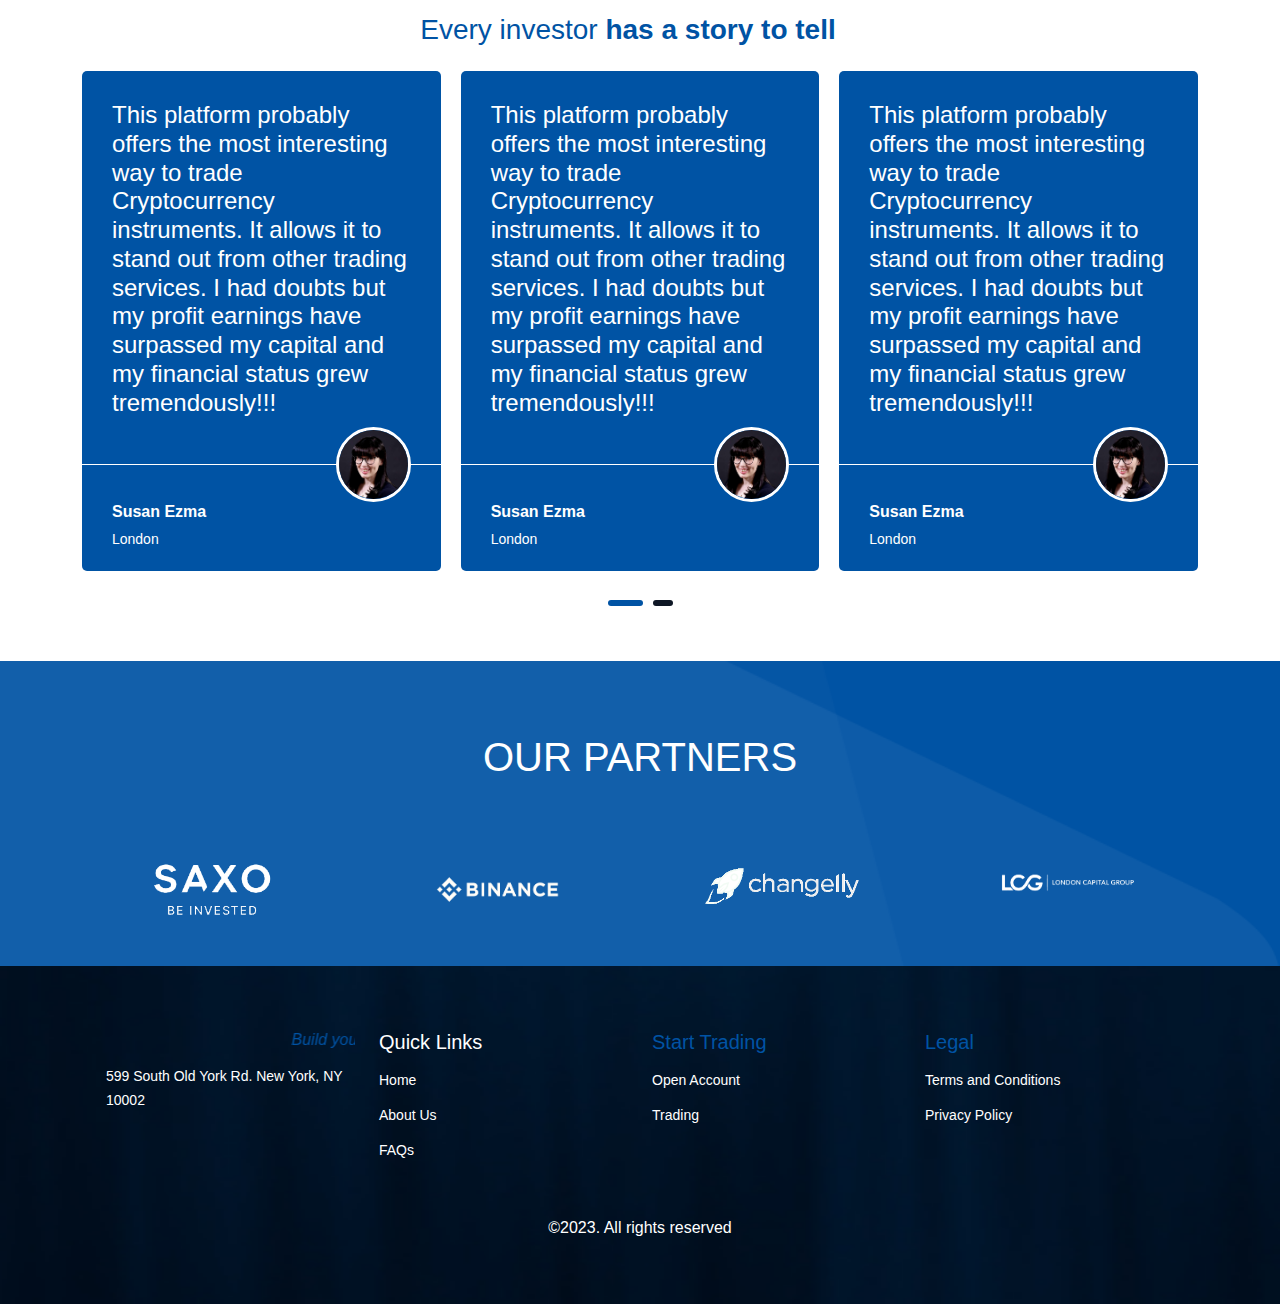
==== commit aed1d98d: "first commit2" ====
--- a/index.html
+++ b/index.html
@@ -29,7 +29,7 @@
                   </picture>
               </a>
               <button class="navbar-toggler custom-toggler collapsed" type="button" data-bs-toggle="collapse" data-bs-target="#navbarText" aria-controls="navbarText" aria-expanded="false" aria-label="Toggle navigation">
-                <span class="navbar-toggler-icon"></span>
+                <span class="navbar-toggler-icon bi-justify-left"></span>
               </button>
               <div class="navbar-collapse collapse" id="navbarText">
                 <ul class="navbar-nav me-auto mb-2 mb-lg-0 m-auto">
@@ -61,7 +61,7 @@
             <style>
           .tradingview-widget-copyright {
               font-size: 13px !important;
-              line-height: 32px !important;
+              line-height: 40px !important;
               text-align: center !important;
               vertical-align: middle !important;
               /* @mixin sf-pro-display-font; */
@@ -117,19 +117,19 @@
         </div>
         <div class="container mt-5">
             <div class="row">
-                <div class="col-md-3 col-sm-6 text-center p-2">
+                <div class="col-md-3 col-3 text-center p-2">
                     <span class="sec-1-secondary-title">344</span> <br>
                    <span class="sec-1-title-p">Clients Online</span>
                </div>
-               <div class="col-md-3 col-sm-6 text-center  p-2">
+               <div class="col-md-3 col-3 text-center  p-2">
                 <span class="sec-1-secondary-title">100%</span> <br>
                <span class="sec-1-title-p">Happy Clients</span>
            </div>
-           <div class="col-md-3 col-sm-6 text-center  p-2">
+           <div class="col-md-3 col-3 text-center  p-2">
             <span class="sec-1-secondary-title">280k+</span> <br>
            <span class="sec-1-title-p">Clients Served</span>
        </div>
-       <div class="col-md-3 col-sm-6 text-center  p-2">
+       <div class="col-md-3 col-3 text-center  p-2">
         <span class="sec-1-secondary-title">2345+</span> <br>
        <span class="sec-1-title-p">Markets Traded</span>
    </div>
@@ -431,151 +431,6 @@
                                 </div>  
                             </h4>
                         </div>
-                        <div class="item text-start">
-                            <h4>
-                                <div class="testimonial-card">
-                            <div class="testimonial-card__content">
-                                <p>This platform probably offers the most interesting way to trade Cryptocurrency instruments. It allows it to stand out from other trading services. I had doubts but my profit earnings have surpassed my capital and my financial status grew tremendously!!!</p>
-                            </div>
-                            <div class="testimonial-card__client">
-                                <div class="thumb">
-                                    <img src="assets/img/coolpic2.jpg" alt="image">
-                                </div>
-                                <div class="content">
-                                    <h6 class="name">Susan Ezma</h6>
-                                    <span class="designation">London</span>
-                                </div>
-                            </div>
-                                </div>  
-                            </h4>
-                        </div>
-                        <div class="item text-start">
-                            <h4>
-                                <div class="testimonial-card">
-                            <div class="testimonial-card__content">
-                                <p>This platform probably offers the most interesting way to trade Cryptocurrency instruments. It allows it to stand out from other trading services. I had doubts but my profit earnings have surpassed my capital and my financial status grew tremendously!!!</p>
-                            </div>
-                            <div class="testimonial-card__client">
-                                <div class="thumb">
-                                    <img src="assets/img/coolpic2.jpg" alt="image">
-                                </div>
-                                <div class="content">
-                                    <h6 class="name">Susan Ezma</h6>
-                                    <span class="designation">London</span>
-                                </div>
-                            </div>
-                                </div>  
-                            </h4>
-                        </div>
-                        <div class="item text-start">
-                            <h4>
-                                <div class="testimonial-card">
-                            <div class="testimonial-card__content">
-                                <p>This platform probably offers the most interesting way to trade Cryptocurrency instruments. It allows it to stand out from other trading services. I had doubts but my profit earnings have surpassed my capital and my financial status grew tremendously!!!</p>
-                            </div>
-                            <div class="testimonial-card__client">
-                                <div class="thumb">
-                                    <img src="assets/img/coolpic2.jpg" alt="image">
-                                </div>
-                                <div class="content">
-                                    <h6 class="name">Susan Ezma</h6>
-                                    <span class="designation">London</span>
-                                </div>
-                            </div>
-                                </div>  
-                            </h4>
-                        </div>
-                        <div class="item text-start">
-                            <h4>
-                                <div class="testimonial-card">
-                            <div class="testimonial-card__content">
-                                <p>This platform probably offers the most interesting way to trade Cryptocurrency instruments. It allows it to stand out from other trading services. I had doubts but my profit earnings have surpassed my capital and my financial status grew tremendously!!!</p>
-                            </div>
-                            <div class="testimonial-card__client">
-                                <div class="thumb">
-                                    <img src="assets/img/coolpic2.jpg" alt="image">
-                                </div>
-                                <div class="content">
-                                    <h6 class="name">Susan Ezma</h6>
-                                    <span class="designation">London</span>
-                                </div>
-                            </div>
-                                </div>  
-                            </h4>
-                        </div>
-                        <div class="item text-start">
-                            <h4>
-                                <div class="testimonial-card">
-                            <div class="testimonial-card__content">
-                                <p>This platform probably offers the most interesting way to trade Cryptocurrency instruments. It allows it to stand out from other trading services. I had doubts but my profit earnings have surpassed my capital and my financial status grew tremendously!!!</p>
-                            </div>
-                            <div class="testimonial-card__client">
-                                <div class="thumb">
-                                    <img src="assets/img/coolpic2.jpg" alt="image">
-                                </div>
-                                <div class="content">
-                                    <h6 class="name">Susan Ezma</h6>
-                                    <span class="designation">London</span>
-                                </div>
-                            </div>
-                                </div>  
-                            </h4>
-                        </div>
-                        <div class="item text-start">
-                            <h4>
-                                <div class="testimonial-card">
-                            <div class="testimonial-card__content">
-                                <p>This platform probably offers the most interesting way to trade Cryptocurrency instruments. It allows it to stand out from other trading services. I had doubts but my profit earnings have surpassed my capital and my financial status grew tremendously!!!</p>
-                            </div>
-                            <div class="testimonial-card__client">
-                                <div class="thumb">
-                                    <img src="assets/img/coolpic2.jpg" alt="image">
-                                </div>
-                                <div class="content">
-                                    <h6 class="name">Susan Ezma</h6>
-                                    <span class="designation">London</span>
-                                </div>
-                            </div>
-                                </div>  
-                            </h4>
-                        </div>
-                        <div class="item text-start">
-                            <h4>
-                                <div class="testimonial-card">
-                            <div class="testimonial-card__content">
-                                <p>This platform probably offers the most interesting way to trade Cryptocurrency instruments. It allows it to stand out from other trading services. I had doubts but my profit earnings have surpassed my capital and my financial status grew tremendously!!!</p>
-                            </div>
-                            <div class="testimonial-card__client">
-                                <div class="thumb">
-                                    <img src="assets/img/coolpic2.jpg" alt="image">
-                                </div>
-                                <div class="content">
-                                    <h6 class="name">Susan Ezma</h6>
-                                    <span class="designation">London</span>
-                                </div>
-                            </div>
-                                </div>  
-                            </h4>
-                        </div>
-                        <div class="item text-start">
-                            <h4>
-                                <div class="testimonial-card">
-                            <div class="testimonial-card__content">
-                                <p>This platform probably offers the most interesting way to trade Cryptocurrency instruments. It allows it to stand out from other trading services. I had doubts but my profit earnings have surpassed my capital and my financial status grew tremendously!!!</p>
-                            </div>
-                            <div class="testimonial-card__client">
-                                <div class="thumb">
-                                    <img src="assets/img/coolpic2.jpg" alt="image">
-                                </div>
-                                <div class="content">
-                                    <h6 class="name">Susan Ezma</h6>
-                                    <span class="designation">London</span>
-                                </div>
-                            </div>
-                                </div>  
-                            </h4>
-                        </div>
-                        
                     </div>
                 </div>
             </div>
--- a/assets/css/style.css
+++ b/assets/css/style.css
@@ -142,6 +142,15 @@
     font-weight: 700;
     color: white;
 }
+.navbar-toggler {
+  padding: 0px;
+  font-size: 2rem;
+  color: var(--white);
+}
+.navbar-toggler-icon{
+  width: unset;
+  height: unset;
+}
 /* section 1 */
 .section-1{
     background-image: url(../img/bg2.jpg);
@@ -152,7 +161,7 @@
 .section-1 .section-text h2 span{
     font-weight: 900;
     color: var(--white);
-    font-size: 50px;
+    font-size: 42px;
 }
 .section-1 .section-text p{
     font-size: 25px;
